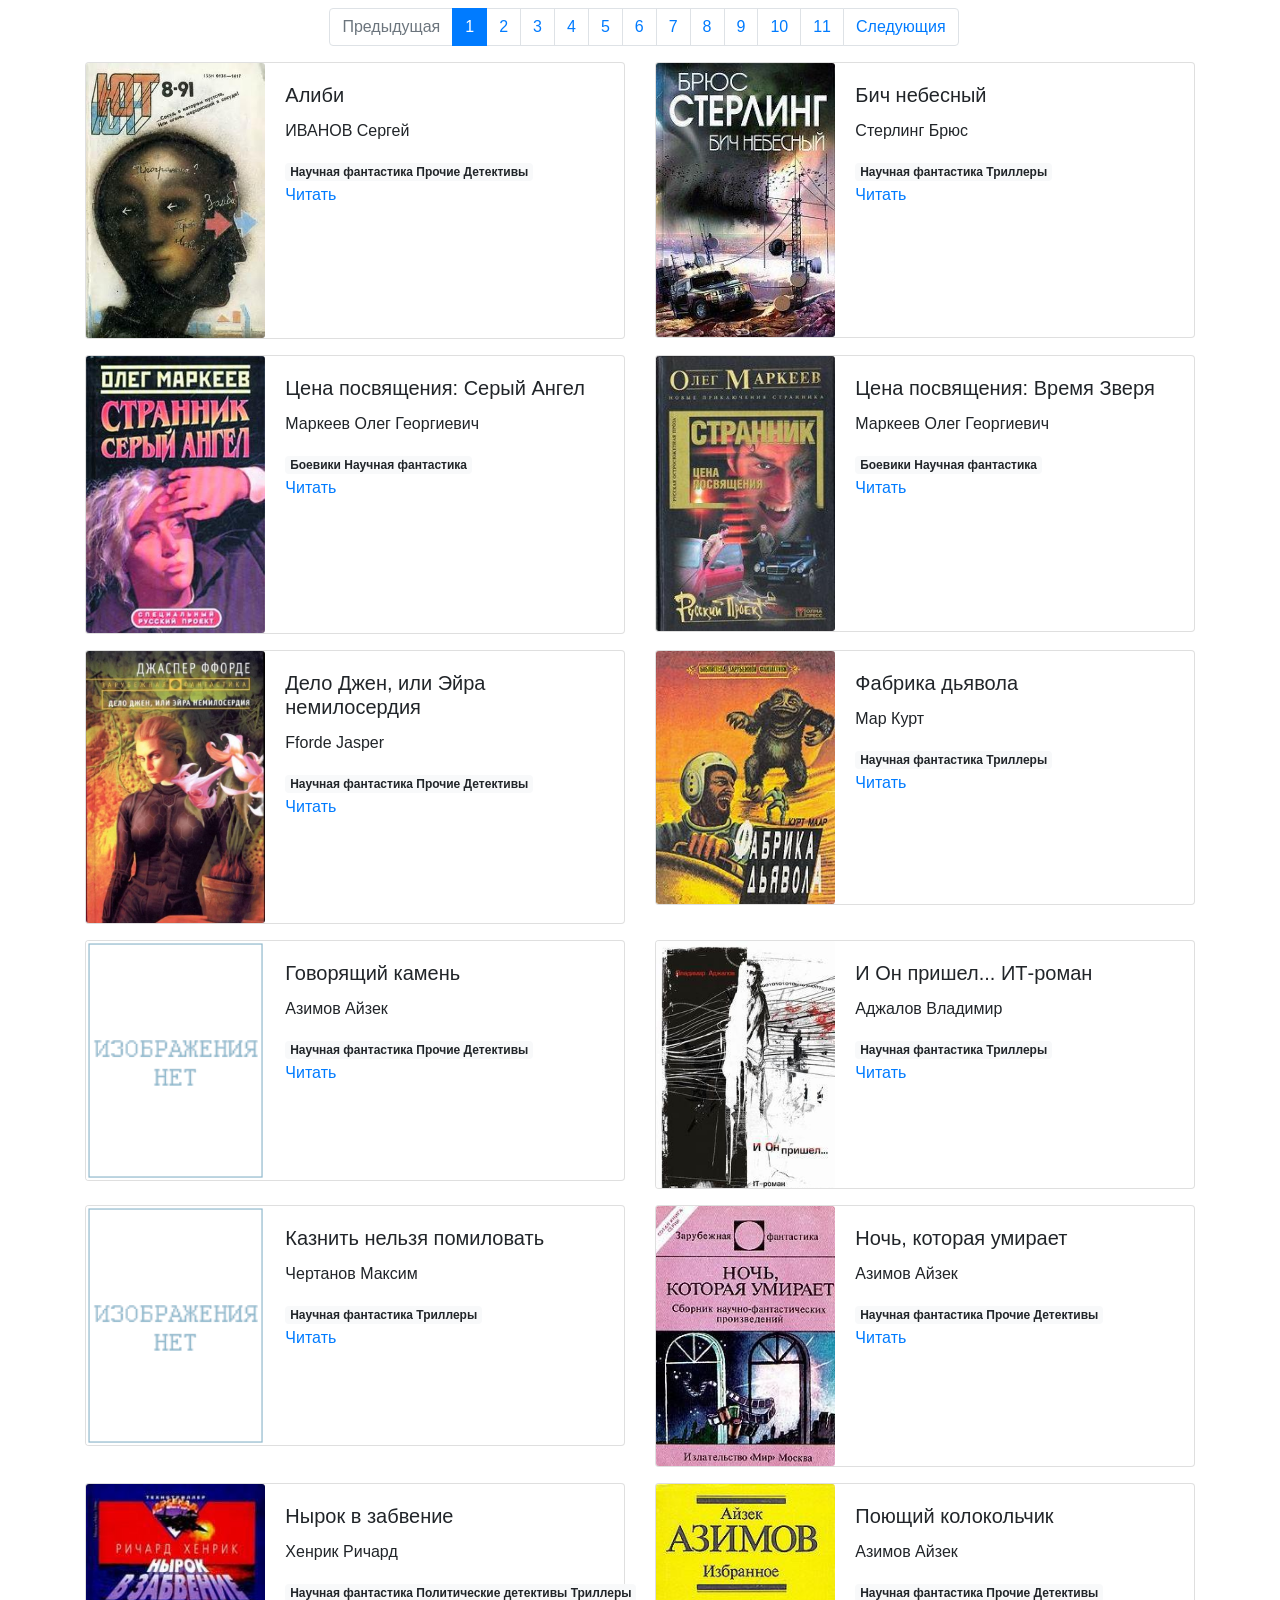
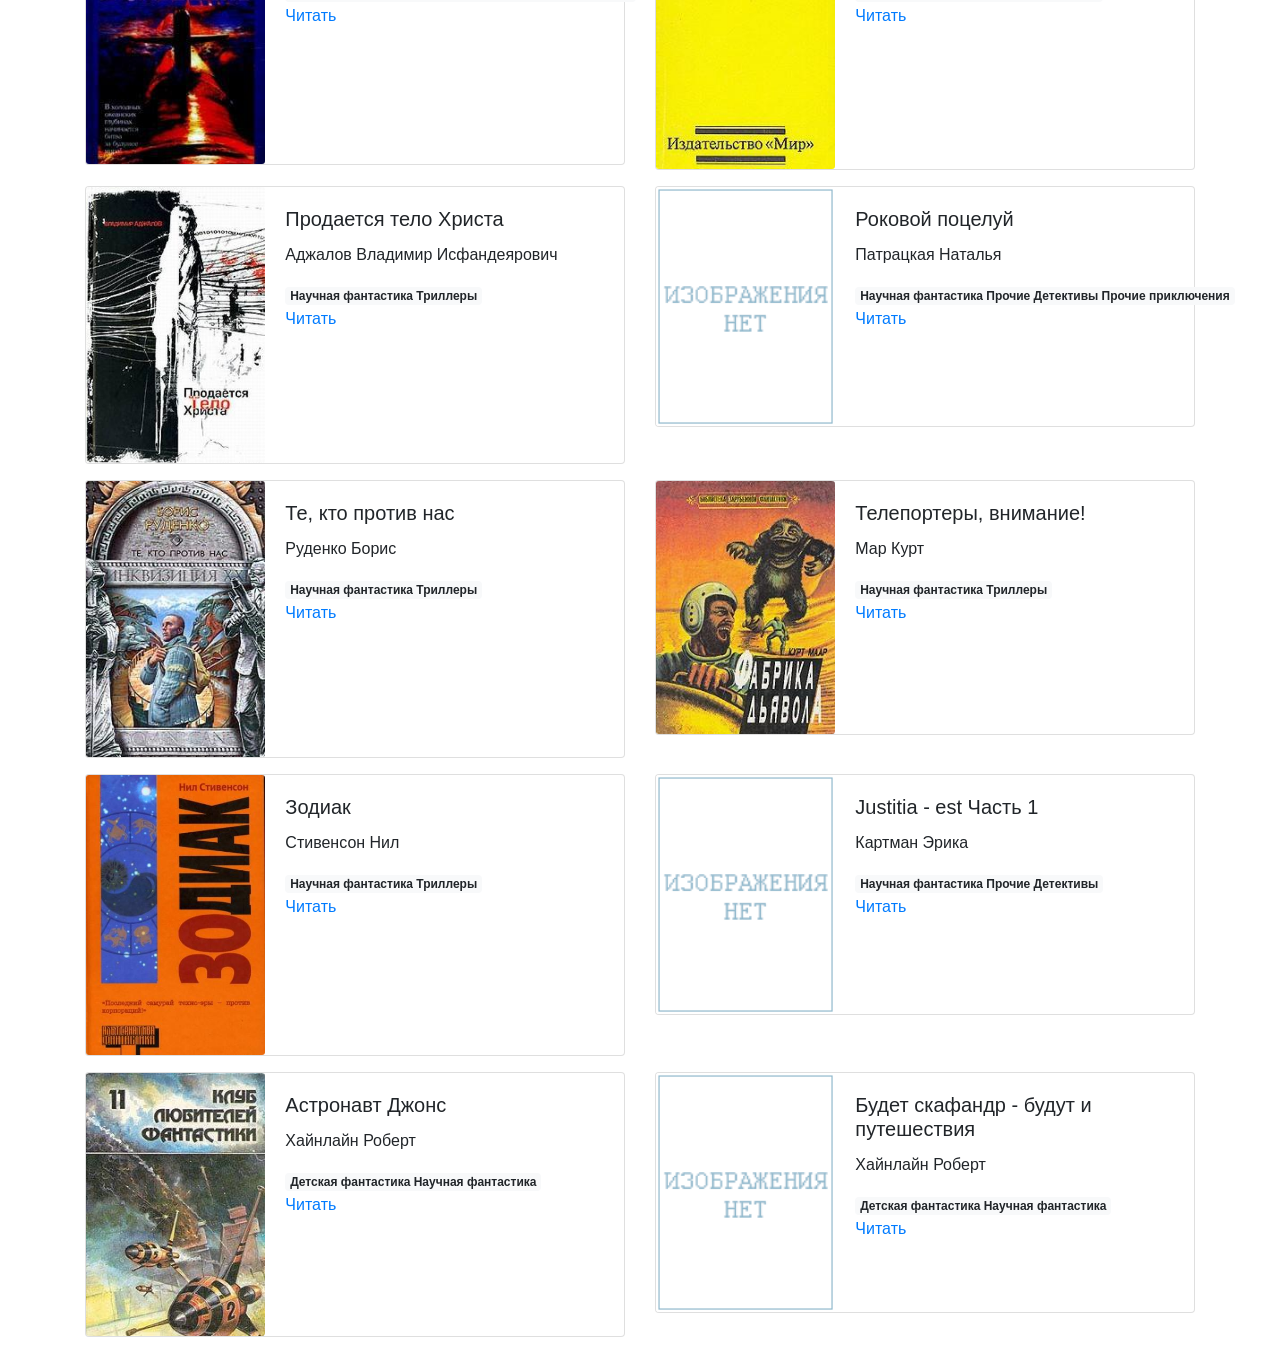
==== pages/index.html @ 47e1a36a "add site" ====
<!doctype html>
<html lang="en">
  <head>
    <!-- Required meta tags -->
    <meta charset="utf-8">
    <meta name="viewport" content="width=device-width, initial-scale=1, shrink-to-fit=no">

    <!-- Bootstrap CSS -->
    <link rel="stylesheet" href="../static/bootstrap.min.css">

    <title>books library</title>
  </head>
  <body>

    <nav aria-label="Page navigation">
      <ul class="pagination justify-content-center mt-2 ml-2">
        
          <li class="page-item disabled"><a class="page-link" href="../pages/index.html">Предыдущая</a></li>
        
        
            <li class="page-item active">
              <a class="page-link" href="../pages/index.html">1</a>
            </li>
        
            <li class="page-item ">
              <a class="page-link" href="../pages/index1.html">2</a>
            </li>
        
            <li class="page-item ">
              <a class="page-link" href="../pages/index2.html">3</a>
            </li>
        
            <li class="page-item ">
              <a class="page-link" href="../pages/index3.html">4</a>
            </li>
        
            <li class="page-item ">
              <a class="page-link" href="../pages/index4.html">5</a>
            </li>
        
            <li class="page-item ">
              <a class="page-link" href="../pages/index5.html">6</a>
            </li>
        
            <li class="page-item ">
              <a class="page-link" href="../pages/index6.html">7</a>
            </li>
        
            <li class="page-item ">
              <a class="page-link" href="../pages/index7.html">8</a>
            </li>
        
            <li class="page-item ">
              <a class="page-link" href="../pages/index8.html">9</a>
            </li>
        
            <li class="page-item ">
              <a class="page-link" href="../pages/index9.html">10</a>
            </li>
        
            <li class="page-item ">
              <a class="page-link" href="../pages/index10.html">11</a>
            </li>
        
        
          <li class="page-item"><a class="page-link" href="../pages/index1.html">Следующия</a></li>
        
      </ul>
    </nav>

    <div class="container">
      <div class="row align-items-start">
        
        <div class="col-6">
          <div class="card mb-3" style="max-width: 540px;">
            <div class="row no-gutters">
              <div class="col-md-4">
                <img src="../images/239.jpg" class="card-img" alt="Алиби">
              </div>
              <div class="col-md-8">
                <div class="card-body">
                  <h5 class="card-title">Алиби</h5>
                  <p class="card-text">ИВАНОВ Сергей</p>
                  <span class="badge badge-light">Научная фантастика Прочие Детективы</span>
                  <p class="card-text"><a href="../books/Алиби.txt" target="_blank">Читать</a></p>
                </div>
              </div>
            </div>
          </div>
        </div>
        
        <div class="col-6">
          <div class="card mb-3" style="max-width: 540px;">
            <div class="row no-gutters">
              <div class="col-md-4">
                <img src="../images/550.jpg" class="card-img" alt="Бич небесный">
              </div>
              <div class="col-md-8">
                <div class="card-body">
                  <h5 class="card-title">Бич небесный</h5>
                  <p class="card-text">Стерлинг Брюс</p>
                  <span class="badge badge-light">Научная фантастика Триллеры</span>
                  <p class="card-text"><a href="../books/Бич небесный.txt" target="_blank">Читать</a></p>
                </div>
              </div>
            </div>
          </div>
        </div>
        
        <div class="col-6">
          <div class="card mb-3" style="max-width: 540px;">
            <div class="row no-gutters">
              <div class="col-md-4">
                <img src="../images/768.jpg" class="card-img" alt="Цена посвящения: Серый Ангел">
              </div>
              <div class="col-md-8">
                <div class="card-body">
                  <h5 class="card-title">Цена посвящения: Серый Ангел</h5>
                  <p class="card-text">Маркеев Олег Георгиевич</p>
                  <span class="badge badge-light">Боевики Научная фантастика</span>
                  <p class="card-text"><a href="../books/Цена посвящения Серый Ангел.txt" target="_blank">Читать</a></p>
                </div>
              </div>
            </div>
          </div>
        </div>
        
        <div class="col-6">
          <div class="card mb-3" style="max-width: 540px;">
            <div class="row no-gutters">
              <div class="col-md-4">
                <img src="../images/769.jpg" class="card-img" alt="Цена посвящения: Время Зверя">
              </div>
              <div class="col-md-8">
                <div class="card-body">
                  <h5 class="card-title">Цена посвящения: Время Зверя</h5>
                  <p class="card-text">Маркеев Олег Георгиевич</p>
                  <span class="badge badge-light">Боевики Научная фантастика</span>
                  <p class="card-text"><a href="../books/Цена посвящения Время Зверя.txt" target="_blank">Читать</a></p>
                </div>
              </div>
            </div>
          </div>
        </div>
        
        <div class="col-6">
          <div class="card mb-3" style="max-width: 540px;">
            <div class="row no-gutters">
              <div class="col-md-4">
                <img src="../images/1131.jpg" class="card-img" alt="Дело Джен, или Эйра немилосердия">
              </div>
              <div class="col-md-8">
                <div class="card-body">
                  <h5 class="card-title">Дело Джен, или Эйра немилосердия</h5>
                  <p class="card-text">Fforde Jasper</p>
                  <span class="badge badge-light">Научная фантастика Прочие Детективы</span>
                  <p class="card-text"><a href="../books/Дело Джен, или Эйра немилосердия.txt" target="_blank">Читать</a></p>
                </div>
              </div>
            </div>
          </div>
        </div>
        
        <div class="col-6">
          <div class="card mb-3" style="max-width: 540px;">
            <div class="row no-gutters">
              <div class="col-md-4">
                <img src="../images/1715.jpg" class="card-img" alt="Фабрика дьявола">
              </div>
              <div class="col-md-8">
                <div class="card-body">
                  <h5 class="card-title">Фабрика дьявола</h5>
                  <p class="card-text">Мар Курт</p>
                  <span class="badge badge-light">Научная фантастика Триллеры</span>
                  <p class="card-text"><a href="../books/Фабрика дьявола.txt" target="_blank">Читать</a></p>
                </div>
              </div>
            </div>
          </div>
        </div>
        
        <div class="col-6">
          <div class="card mb-3" style="max-width: 540px;">
            <div class="row no-gutters">
              <div class="col-md-4">
                <img src="../images/nopic.gif" class="card-img" alt="Говорящий камень">
              </div>
              <div class="col-md-8">
                <div class="card-body">
                  <h5 class="card-title">Говорящий камень</h5>
                  <p class="card-text">Азимов Айзек</p>
                  <span class="badge badge-light">Научная фантастика Прочие Детективы</span>
                  <p class="card-text"><a href="../books/Говорящий камень.txt" target="_blank">Читать</a></p>
                </div>
              </div>
            </div>
          </div>
        </div>
        
        <div class="col-6">
          <div class="card mb-3" style="max-width: 540px;">
            <div class="row no-gutters">
              <div class="col-md-4">
                <img src="../images/2043.jpg" class="card-img" alt="И Он пришел... ИТ-роман">
              </div>
              <div class="col-md-8">
                <div class="card-body">
                  <h5 class="card-title">И Он пришел... ИТ-роман</h5>
                  <p class="card-text">Аджалов Владимир</p>
                  <span class="badge badge-light">Научная фантастика Триллеры</span>
                  <p class="card-text"><a href="../books/И Он пришел... ИТ-роман.txt" target="_blank">Читать</a></p>
                </div>
              </div>
            </div>
          </div>
        </div>
        
        <div class="col-6">
          <div class="card mb-3" style="max-width: 540px;">
            <div class="row no-gutters">
              <div class="col-md-4">
                <img src="../images/nopic.gif" class="card-img" alt="Казнить нельзя помиловать">
              </div>
              <div class="col-md-8">
                <div class="card-body">
                  <h5 class="card-title">Казнить нельзя помиловать</h5>
                  <p class="card-text">Чертанов Максим</p>
                  <span class="badge badge-light">Научная фантастика Триллеры</span>
                  <p class="card-text"><a href="../books/Казнить нельзя помиловать.txt" target="_blank">Читать</a></p>
                </div>
              </div>
            </div>
          </div>
        </div>
        
        <div class="col-6">
          <div class="card mb-3" style="max-width: 540px;">
            <div class="row no-gutters">
              <div class="col-md-4">
                <img src="../images/4024.jpg" class="card-img" alt="Ночь, которая умирает">
              </div>
              <div class="col-md-8">
                <div class="card-body">
                  <h5 class="card-title">Ночь, которая умирает</h5>
                  <p class="card-text">Азимов Айзек</p>
                  <span class="badge badge-light">Научная фантастика Прочие Детективы</span>
                  <p class="card-text"><a href="../books/Ночь, которая умирает.txt" target="_blank">Читать</a></p>
                </div>
              </div>
            </div>
          </div>
        </div>
        
        <div class="col-6">
          <div class="card mb-3" style="max-width: 540px;">
            <div class="row no-gutters">
              <div class="col-md-4">
                <img src="../images/4102.jpg" class="card-img" alt="Нырок в забвение">
              </div>
              <div class="col-md-8">
                <div class="card-body">
                  <h5 class="card-title">Нырок в забвение</h5>
                  <p class="card-text">Хенрик Ричард</p>
                  <span class="badge badge-light">Научная фантастика Политические детективы Триллеры</span>
                  <p class="card-text"><a href="../books/Нырок в забвение.txt" target="_blank">Читать</a></p>
                </div>
              </div>
            </div>
          </div>
        </div>
        
        <div class="col-6">
          <div class="card mb-3" style="max-width: 540px;">
            <div class="row no-gutters">
              <div class="col-md-4">
                <img src="../images/4876.jpg" class="card-img" alt="Поющий колокольчик">
              </div>
              <div class="col-md-8">
                <div class="card-body">
                  <h5 class="card-title">Поющий колокольчик</h5>
                  <p class="card-text">Азимов Айзек</p>
                  <span class="badge badge-light">Научная фантастика Прочие Детективы</span>
                  <p class="card-text"><a href="../books/Поющий колокольчик.txt" target="_blank">Читать</a></p>
                </div>
              </div>
            </div>
          </div>
        </div>
        
        <div class="col-6">
          <div class="card mb-3" style="max-width: 540px;">
            <div class="row no-gutters">
              <div class="col-md-4">
                <img src="../images/5299.jpg" class="card-img" alt="Продается тело Христа">
              </div>
              <div class="col-md-8">
                <div class="card-body">
                  <h5 class="card-title">Продается тело Христа</h5>
                  <p class="card-text">Аджалов Владимир Исфандеярович</p>
                  <span class="badge badge-light">Научная фантастика Триллеры</span>
                  <p class="card-text"><a href="../books/Продается тело Христа.txt" target="_blank">Читать</a></p>
                </div>
              </div>
            </div>
          </div>
        </div>
        
        <div class="col-6">
          <div class="card mb-3" style="max-width: 540px;">
            <div class="row no-gutters">
              <div class="col-md-4">
                <img src="../images/nopic.gif" class="card-img" alt="Роковой поцелуй">
              </div>
              <div class="col-md-8">
                <div class="card-body">
                  <h5 class="card-title">Роковой поцелуй</h5>
                  <p class="card-text">Патрацкая Наталья</p>
                  <span class="badge badge-light">Научная фантастика Прочие Детективы Прочие приключения</span>
                  <p class="card-text"><a href="../books/Роковой поцелуй.txt" target="_blank">Читать</a></p>
                </div>
              </div>
            </div>
          </div>
        </div>
        
        <div class="col-6">
          <div class="card mb-3" style="max-width: 540px;">
            <div class="row no-gutters">
              <div class="col-md-4">
                <img src="../images/6758.jpg" class="card-img" alt="Те, кто против нас">
              </div>
              <div class="col-md-8">
                <div class="card-body">
                  <h5 class="card-title">Те, кто против нас</h5>
                  <p class="card-text">Руденко Борис</p>
                  <span class="badge badge-light">Научная фантастика Триллеры</span>
                  <p class="card-text"><a href="../books/Те, кто против нас.txt" target="_blank">Читать</a></p>
                </div>
              </div>
            </div>
          </div>
        </div>
        
        <div class="col-6">
          <div class="card mb-3" style="max-width: 540px;">
            <div class="row no-gutters">
              <div class="col-md-4">
                <img src="../images/6766.jpg" class="card-img" alt="Телепортеры, внимание!">
              </div>
              <div class="col-md-8">
                <div class="card-body">
                  <h5 class="card-title">Телепортеры, внимание!</h5>
                  <p class="card-text">Мар Курт</p>
                  <span class="badge badge-light">Научная фантастика Триллеры</span>
                  <p class="card-text"><a href="../books/Телепортеры, внимание!.txt" target="_blank">Читать</a></p>
                </div>
              </div>
            </div>
          </div>
        </div>
        
        <div class="col-6">
          <div class="card mb-3" style="max-width: 540px;">
            <div class="row no-gutters">
              <div class="col-md-4">
                <img src="../images/8283.jpg" class="card-img" alt="Зодиак">
              </div>
              <div class="col-md-8">
                <div class="card-body">
                  <h5 class="card-title">Зодиак</h5>
                  <p class="card-text">Стивенсон Нил</p>
                  <span class="badge badge-light">Научная фантастика Триллеры</span>
                  <p class="card-text"><a href="../books/Зодиак.txt" target="_blank">Читать</a></p>
                </div>
              </div>
            </div>
          </div>
        </div>
        
        <div class="col-6">
          <div class="card mb-3" style="max-width: 540px;">
            <div class="row no-gutters">
              <div class="col-md-4">
                <img src="../images/nopic.gif" class="card-img" alt="Justitia - est Часть 1">
              </div>
              <div class="col-md-8">
                <div class="card-body">
                  <h5 class="card-title">Justitia - est Часть 1</h5>
                  <p class="card-text">Картман Эрика</p>
                  <span class="badge badge-light">Научная фантастика Прочие Детективы</span>
                  <p class="card-text"><a href="../books/Justitia - est Часть 1.txt" target="_blank">Читать</a></p>
                </div>
              </div>
            </div>
          </div>
        </div>
        
        <div class="col-6">
          <div class="card mb-3" style="max-width: 540px;">
            <div class="row no-gutters">
              <div class="col-md-4">
                <img src="../images/8902.jpg" class="card-img" alt="Астронавт Джонс">
              </div>
              <div class="col-md-8">
                <div class="card-body">
                  <h5 class="card-title">Астронавт Джонс</h5>
                  <p class="card-text">Хайнлайн Роберт</p>
                  <span class="badge badge-light">Детская фантастика Научная фантастика</span>
                  <p class="card-text"><a href="../books/Астронавт Джонс.txt" target="_blank">Читать</a></p>
                </div>
              </div>
            </div>
          </div>
        </div>
        
        <div class="col-6">
          <div class="card mb-3" style="max-width: 540px;">
            <div class="row no-gutters">
              <div class="col-md-4">
                <img src="../images/nopic.gif" class="card-img" alt="Будет скафандр - будут и путешествия">
              </div>
              <div class="col-md-8">
                <div class="card-body">
                  <h5 class="card-title">Будет скафандр - будут и путешествия</h5>
                  <p class="card-text">Хайнлайн Роберт</p>
                  <span class="badge badge-light">Детская фантастика Научная фантастика</span>
                  <p class="card-text"><a href="../books/Будет скафандр - будут и путешествия.txt" target="_blank">Читать</a></p>
                </div>
              </div>
            </div>
          </div>
        </div>
        
      </div>
    </div>
    <!-- Optional JavaScript -->
    <!-- jQuery first, then Popper.js, then Bootstrap JS -->
    <script src="../static/jquery-3.3.1.slim.min.js"</script>
    <script src="../static/popper.min.js"</script>
    <script src="../static/bootstrap.min.js"</script>
  </body>
</html>
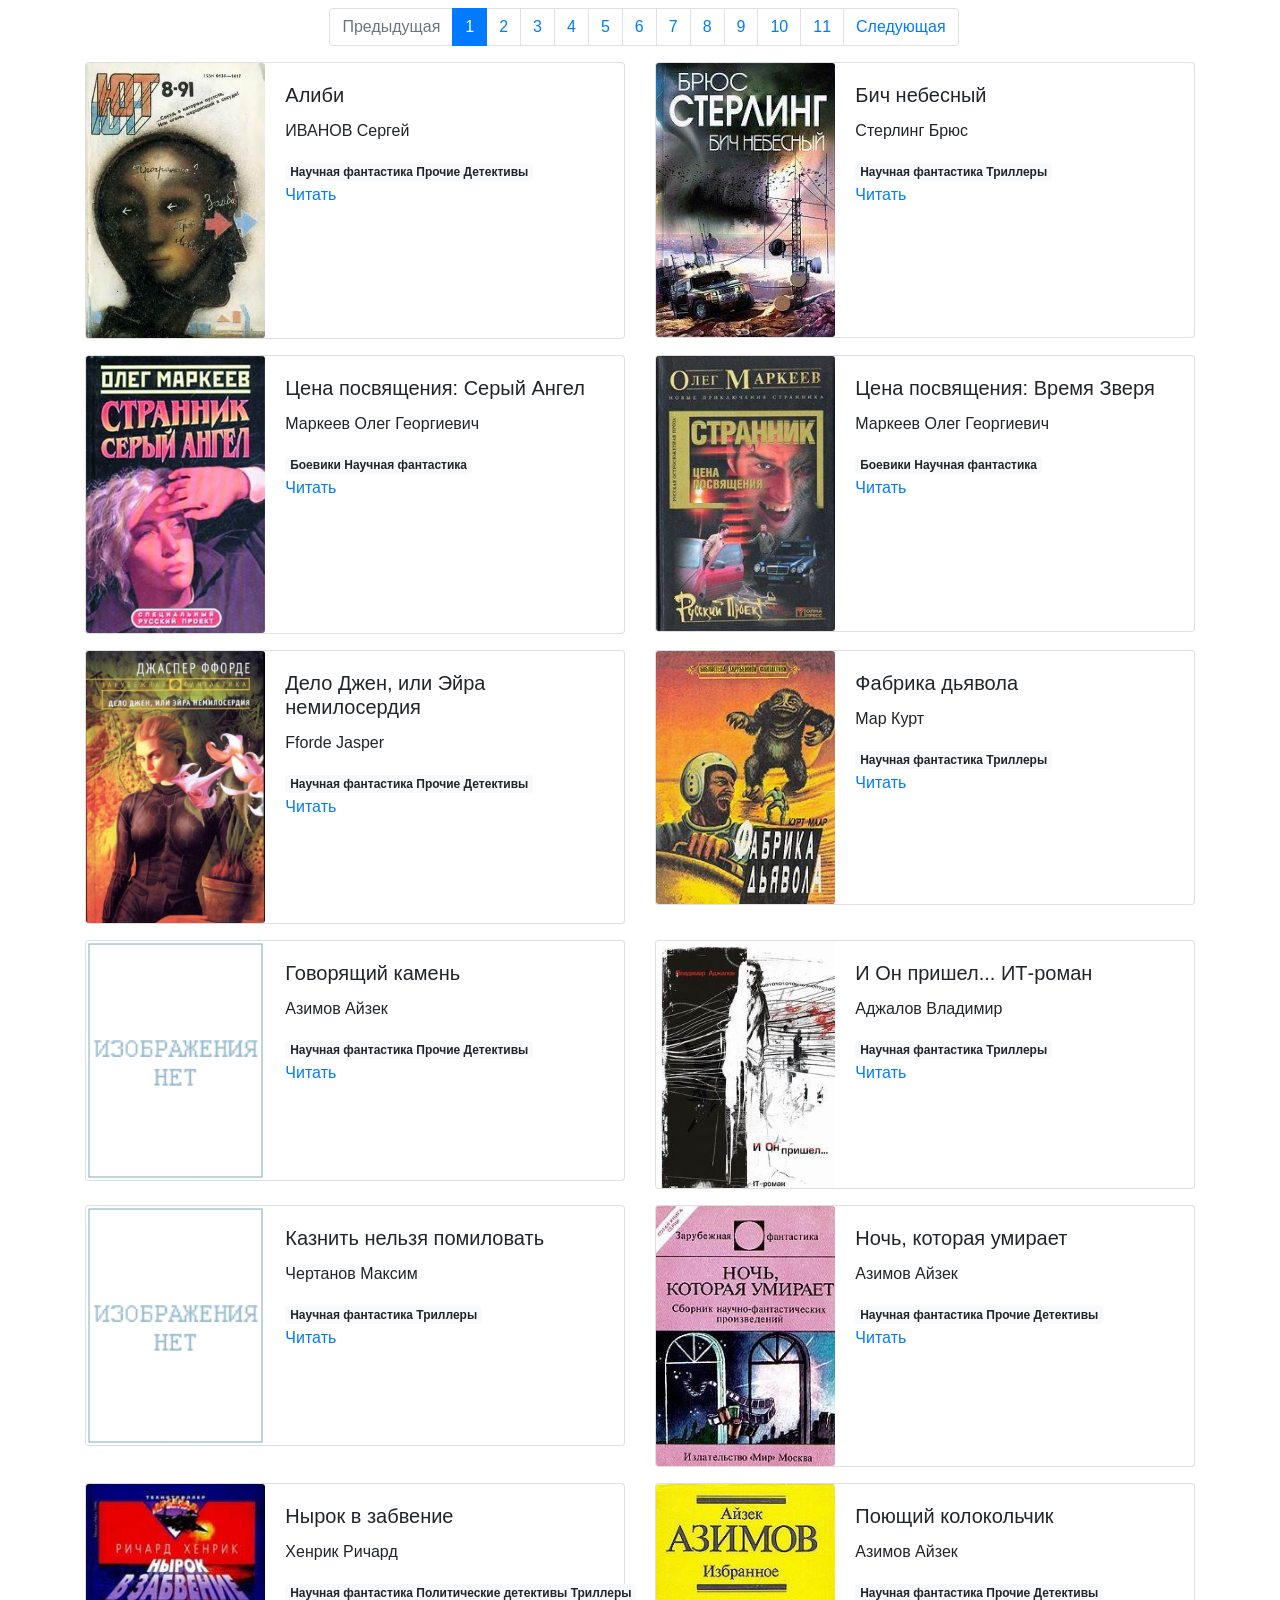
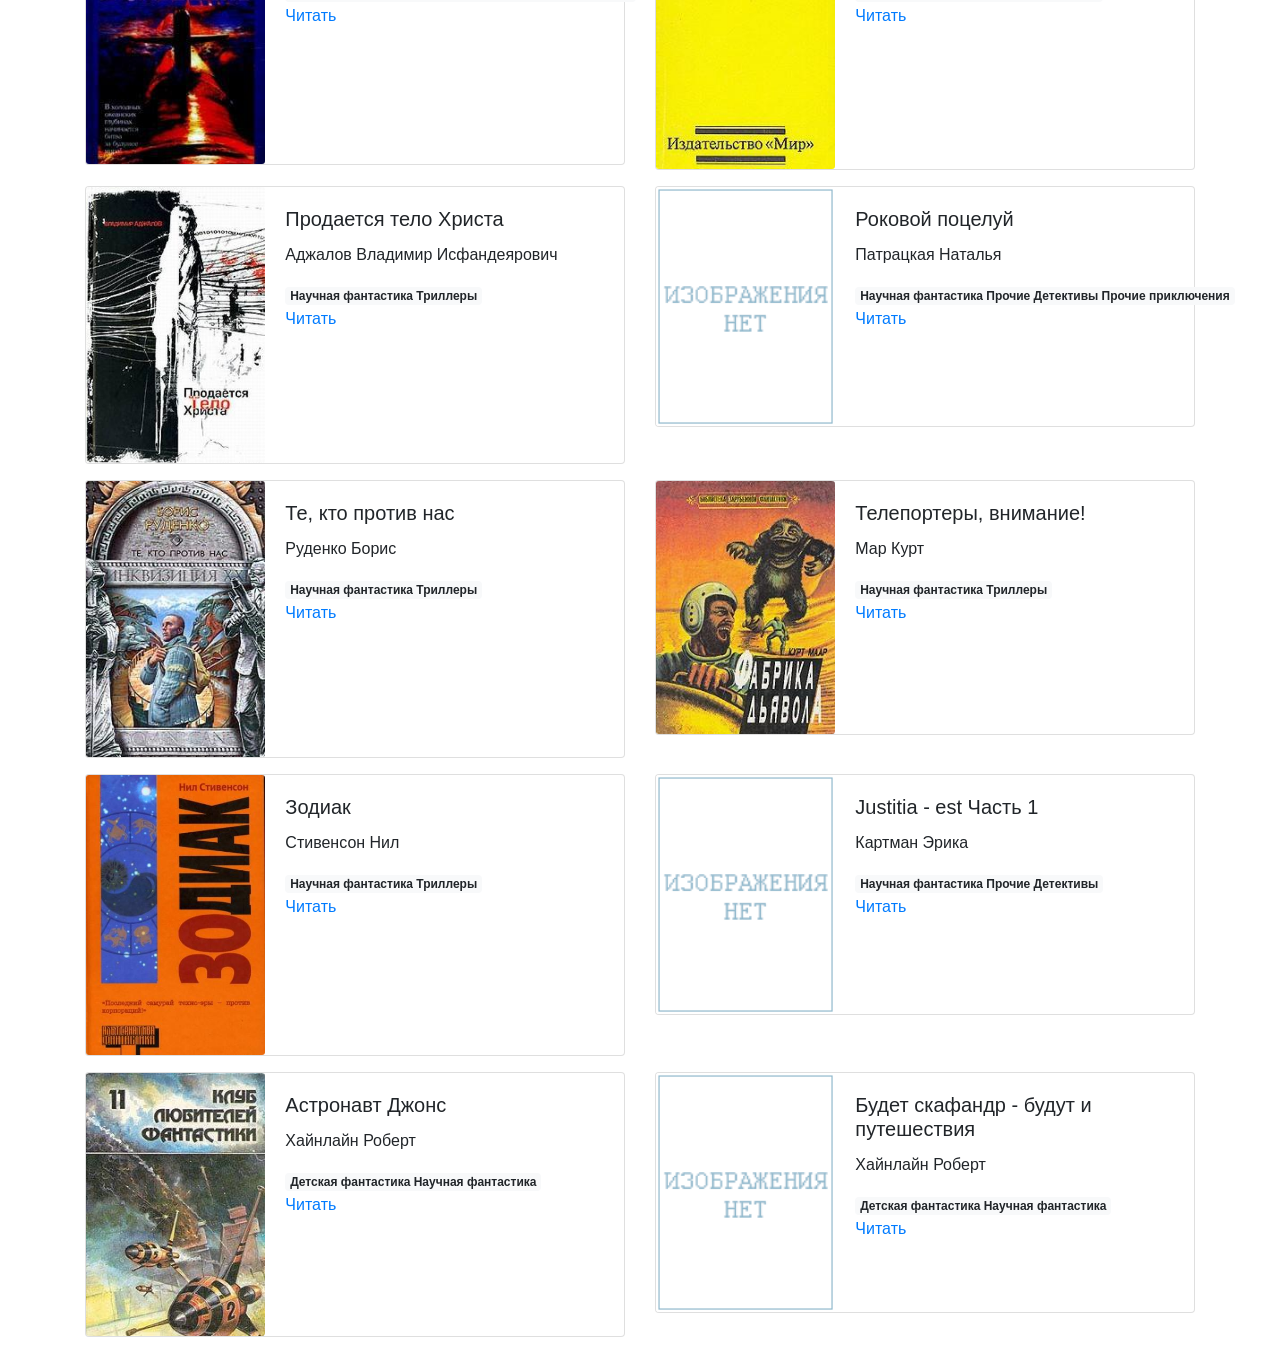
==== commit 43d76ad3: "update readme" ====
--- a/pages/index.html
+++ b/pages/index.html
@@ -7,6 +7,7 @@
 
     <!-- Bootstrap CSS -->
     <link rel="stylesheet" href="../static/bootstrap.min.css">
+    <link rel="icon" href="../static/favicon.ico">
 
     <title>books library</title>
   </head>
@@ -63,7 +64,7 @@
             </li>
         
         
-          <li class="page-item"><a class="page-link" href="../pages/index1.html">Следующия</a></li>
+          <li class="page-item"><a class="page-link" href="../pages/index1.html">Следующая</a></li>
         
       </ul>
     </nav>
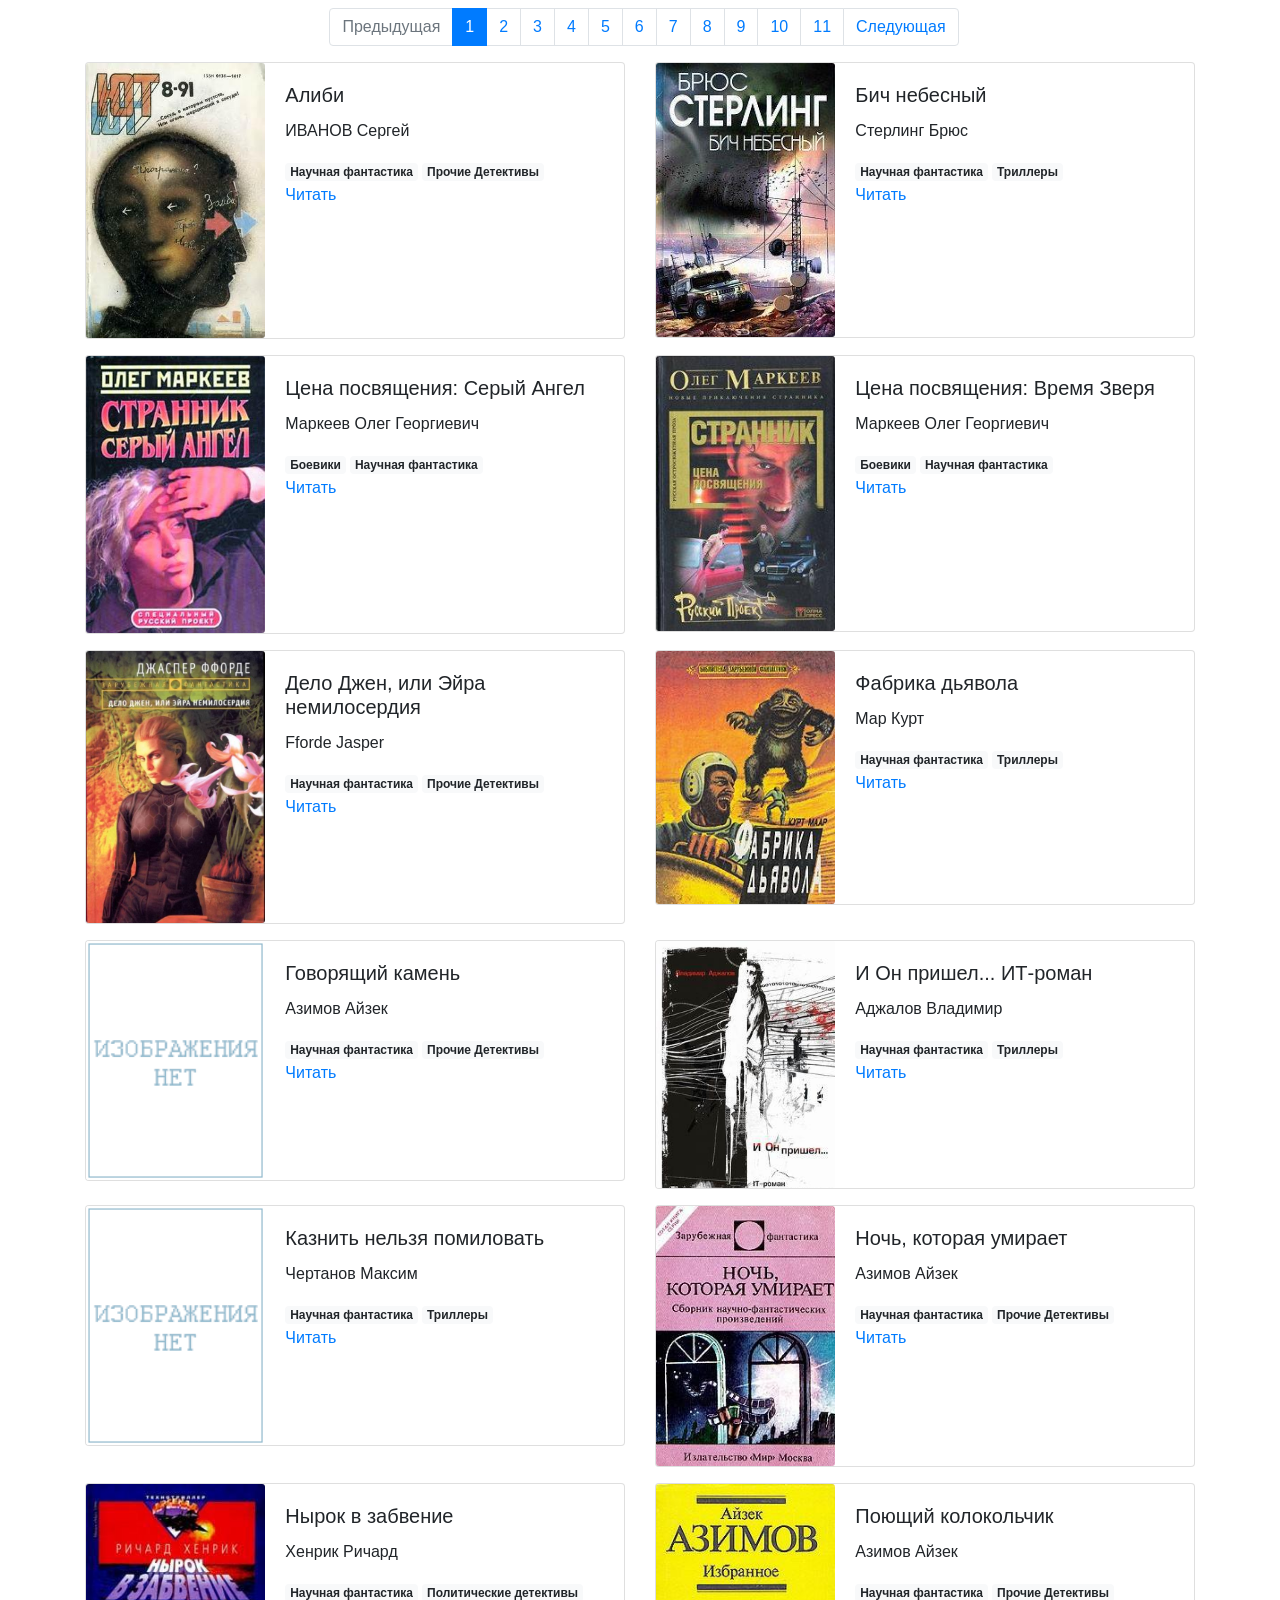
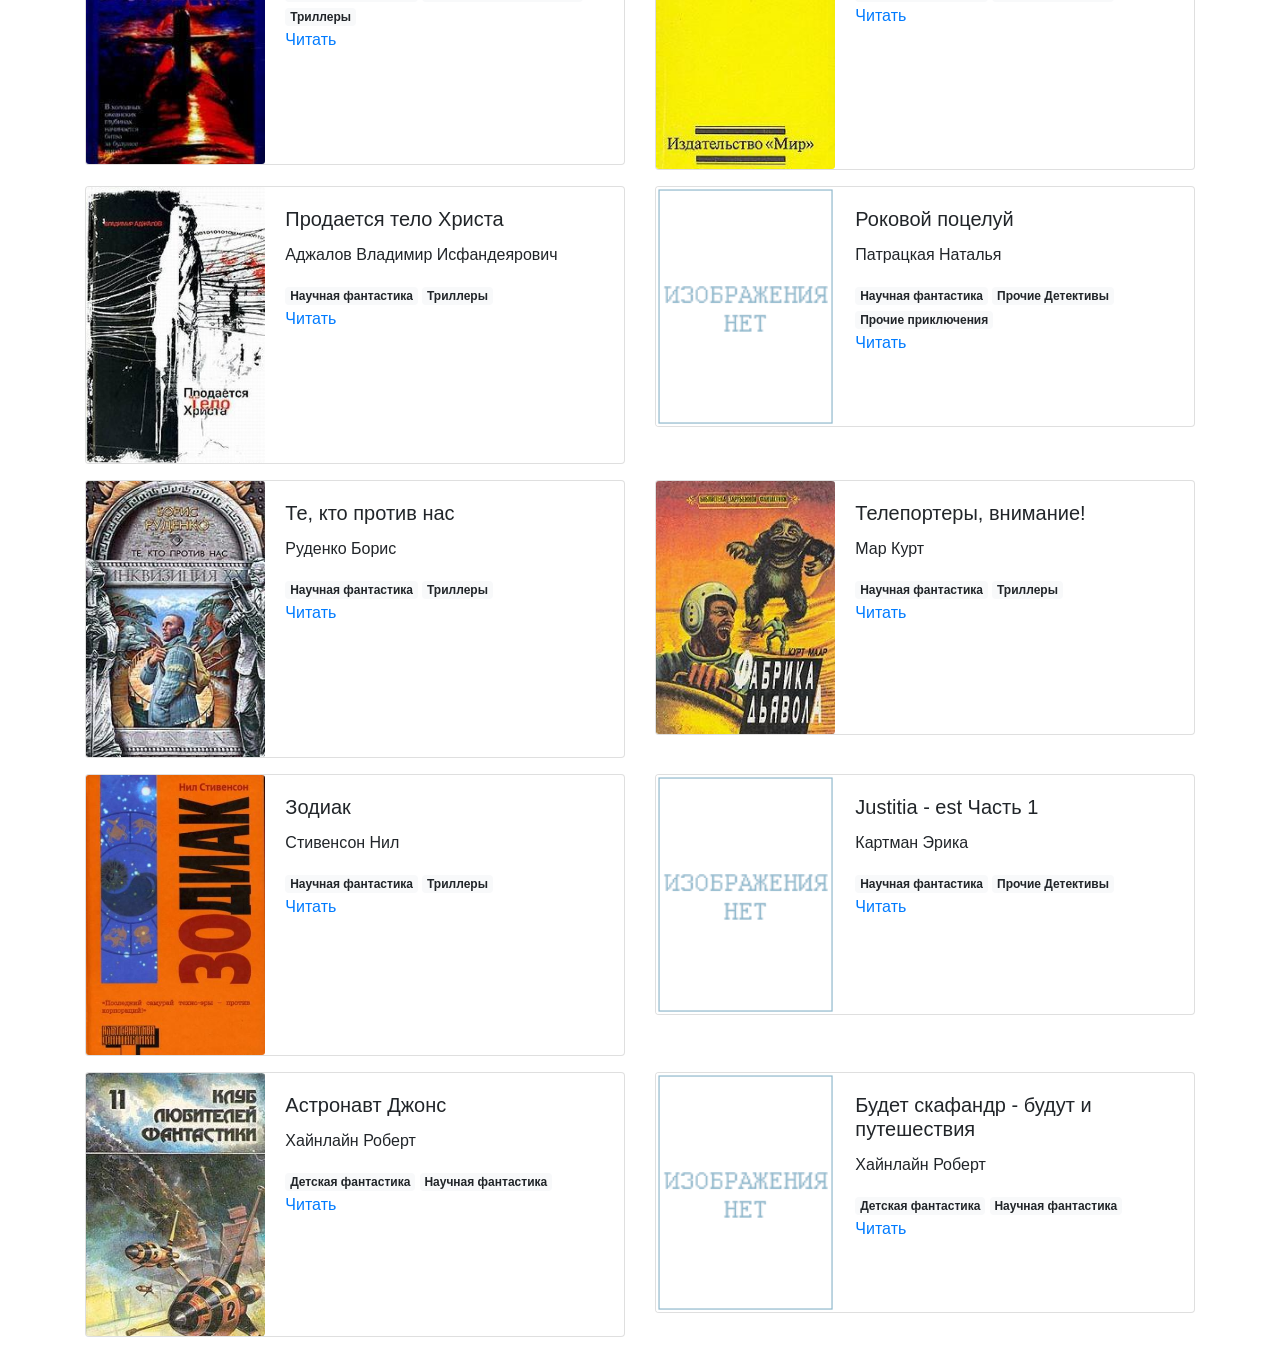
==== commit 1c88b4ba: "improve code 19092020" ====
--- a/pages/index.html
+++ b/pages/index.html
@@ -82,8 +82,12 @@
                 <div class="card-body">
                   <h5 class="card-title">Алиби</h5>
                   <p class="card-text">ИВАНОВ Сергей</p>
-                  <span class="badge badge-light">Научная фантастика Прочие Детективы</span>
-                  <p class="card-text"><a href="../books/Алиби.txt" target="_blank">Читать</a></p>
+                    
+                      <span class="badge badge-light">Научная фантастика</span>
+                    
+                      <span class="badge badge-light">Прочие Детективы</span>
+                    
+                  <p class="card-text"><a href="../books/%D0%90%D0%BB%D0%B8%D0%B1%D0%B8.txt" target="_blank">Читать</a></p>
                 </div>
               </div>
             </div>
@@ -100,8 +104,12 @@
                 <div class="card-body">
                   <h5 class="card-title">Бич небесный</h5>
                   <p class="card-text">Стерлинг Брюс</p>
-                  <span class="badge badge-light">Научная фантастика Триллеры</span>
-                  <p class="card-text"><a href="../books/Бич небесный.txt" target="_blank">Читать</a></p>
+                    
+                      <span class="badge badge-light">Научная фантастика</span>
+                    
+                      <span class="badge badge-light">Триллеры</span>
+                    
+                  <p class="card-text"><a href="../books/%D0%91%D0%B8%D1%87%20%D0%BD%D0%B5%D0%B1%D0%B5%D1%81%D0%BD%D1%8B%D0%B9.txt" target="_blank">Читать</a></p>
                 </div>
               </div>
             </div>
@@ -118,8 +126,12 @@
                 <div class="card-body">
                   <h5 class="card-title">Цена посвящения: Серый Ангел</h5>
                   <p class="card-text">Маркеев Олег Георгиевич</p>
-                  <span class="badge badge-light">Боевики Научная фантастика</span>
-                  <p class="card-text"><a href="../books/Цена посвящения Серый Ангел.txt" target="_blank">Читать</a></p>
+                    
+                      <span class="badge badge-light">Боевики</span>
+                    
+                      <span class="badge badge-light">Научная фантастика</span>
+                    
+                  <p class="card-text"><a href="../books/%D0%A6%D0%B5%D0%BD%D0%B0%20%D0%BF%D0%BE%D1%81%D0%B2%D1%8F%D1%89%D0%B5%D0%BD%D0%B8%D1%8F%20%D0%A1%D0%B5%D1%80%D1%8B%D0%B9%20%D0%90%D0%BD%D0%B3%D0%B5%D0%BB.txt" target="_blank">Читать</a></p>
                 </div>
               </div>
             </div>
@@ -136,8 +148,12 @@
                 <div class="card-body">
                   <h5 class="card-title">Цена посвящения: Время Зверя</h5>
                   <p class="card-text">Маркеев Олег Георгиевич</p>
-                  <span class="badge badge-light">Боевики Научная фантастика</span>
-                  <p class="card-text"><a href="../books/Цена посвящения Время Зверя.txt" target="_blank">Читать</a></p>
+                    
+                      <span class="badge badge-light">Боевики</span>
+                    
+                      <span class="badge badge-light">Научная фантастика</span>
+                    
+                  <p class="card-text"><a href="../books/%D0%A6%D0%B5%D0%BD%D0%B0%20%D0%BF%D0%BE%D1%81%D0%B2%D1%8F%D1%89%D0%B5%D0%BD%D0%B8%D1%8F%20%D0%92%D1%80%D0%B5%D0%BC%D1%8F%20%D0%97%D0%B2%D0%B5%D1%80%D1%8F.txt" target="_blank">Читать</a></p>
                 </div>
               </div>
             </div>
@@ -154,8 +170,12 @@
                 <div class="card-body">
                   <h5 class="card-title">Дело Джен, или Эйра немилосердия</h5>
                   <p class="card-text">Fforde Jasper</p>
-                  <span class="badge badge-light">Научная фантастика Прочие Детективы</span>
-                  <p class="card-text"><a href="../books/Дело Джен, или Эйра немилосердия.txt" target="_blank">Читать</a></p>
+                    
+                      <span class="badge badge-light">Научная фантастика</span>
+                    
+                      <span class="badge badge-light">Прочие Детективы</span>
+                    
+                  <p class="card-text"><a href="../books/%D0%94%D0%B5%D0%BB%D0%BE%20%D0%94%D0%B6%D0%B5%D0%BD%2C%20%D0%B8%D0%BB%D0%B8%20%D0%AD%D0%B9%D1%80%D0%B0%20%D0%BD%D0%B5%D0%BC%D0%B8%D0%BB%D0%BE%D1%81%D0%B5%D1%80%D0%B4%D0%B8%D1%8F.txt" target="_blank">Читать</a></p>
                 </div>
               </div>
             </div>
@@ -172,8 +192,12 @@
                 <div class="card-body">
                   <h5 class="card-title">Фабрика дьявола</h5>
                   <p class="card-text">Мар Курт</p>
-                  <span class="badge badge-light">Научная фантастика Триллеры</span>
-                  <p class="card-text"><a href="../books/Фабрика дьявола.txt" target="_blank">Читать</a></p>
+                    
+                      <span class="badge badge-light">Научная фантастика</span>
+                    
+                      <span class="badge badge-light">Триллеры</span>
+                    
+                  <p class="card-text"><a href="../books/%D0%A4%D0%B0%D0%B1%D1%80%D0%B8%D0%BA%D0%B0%20%D0%B4%D1%8C%D1%8F%D0%B2%D0%BE%D0%BB%D0%B0.txt" target="_blank">Читать</a></p>
                 </div>
               </div>
             </div>
@@ -190,8 +214,12 @@
                 <div class="card-body">
                   <h5 class="card-title">Говорящий камень</h5>
                   <p class="card-text">Азимов Айзек</p>
-                  <span class="badge badge-light">Научная фантастика Прочие Детективы</span>
-                  <p class="card-text"><a href="../books/Говорящий камень.txt" target="_blank">Читать</a></p>
+                    
+                      <span class="badge badge-light">Научная фантастика</span>
+                    
+                      <span class="badge badge-light">Прочие Детективы</span>
+                    
+                  <p class="card-text"><a href="../books/%D0%93%D0%BE%D0%B2%D0%BE%D1%80%D1%8F%D1%89%D0%B8%D0%B9%20%D0%BA%D0%B0%D0%BC%D0%B5%D0%BD%D1%8C.txt" target="_blank">Читать</a></p>
                 </div>
               </div>
             </div>
@@ -208,8 +236,12 @@
                 <div class="card-body">
                   <h5 class="card-title">И Он пришел... ИТ-роман</h5>
                   <p class="card-text">Аджалов Владимир</p>
-                  <span class="badge badge-light">Научная фантастика Триллеры</span>
-                  <p class="card-text"><a href="../books/И Он пришел... ИТ-роман.txt" target="_blank">Читать</a></p>
+                    
+                      <span class="badge badge-light">Научная фантастика</span>
+                    
+                      <span class="badge badge-light">Триллеры</span>
+                    
+                  <p class="card-text"><a href="../books/%D0%98%20%D0%9E%D0%BD%20%D0%BF%D1%80%D0%B8%D1%88%D0%B5%D0%BB...%20%D0%98%D0%A2-%D1%80%D0%BE%D0%BC%D0%B0%D0%BD.txt" target="_blank">Читать</a></p>
                 </div>
               </div>
             </div>
@@ -226,8 +258,12 @@
                 <div class="card-body">
                   <h5 class="card-title">Казнить нельзя помиловать</h5>
                   <p class="card-text">Чертанов Максим</p>
-                  <span class="badge badge-light">Научная фантастика Триллеры</span>
-                  <p class="card-text"><a href="../books/Казнить нельзя помиловать.txt" target="_blank">Читать</a></p>
+                    
+                      <span class="badge badge-light">Научная фантастика</span>
+                    
+                      <span class="badge badge-light">Триллеры</span>
+                    
+                  <p class="card-text"><a href="../books/%D0%9A%D0%B0%D0%B7%D0%BD%D0%B8%D1%82%D1%8C%20%D0%BD%D0%B5%D0%BB%D1%8C%D0%B7%D1%8F%20%D0%BF%D0%BE%D0%BC%D0%B8%D0%BB%D0%BE%D0%B2%D0%B0%D1%82%D1%8C.txt" target="_blank">Читать</a></p>
                 </div>
               </div>
             </div>
@@ -244,8 +280,12 @@
                 <div class="card-body">
                   <h5 class="card-title">Ночь, которая умирает</h5>
                   <p class="card-text">Азимов Айзек</p>
-                  <span class="badge badge-light">Научная фантастика Прочие Детективы</span>
-                  <p class="card-text"><a href="../books/Ночь, которая умирает.txt" target="_blank">Читать</a></p>
+                    
+                      <span class="badge badge-light">Научная фантастика</span>
+                    
+                      <span class="badge badge-light">Прочие Детективы</span>
+                    
+                  <p class="card-text"><a href="../books/%D0%9D%D0%BE%D1%87%D1%8C%2C%20%D0%BA%D0%BE%D1%82%D0%BE%D1%80%D0%B0%D1%8F%20%D1%83%D0%BC%D0%B8%D1%80%D0%B0%D0%B5%D1%82.txt" target="_blank">Читать</a></p>
                 </div>
               </div>
             </div>
@@ -262,8 +302,14 @@
                 <div class="card-body">
                   <h5 class="card-title">Нырок в забвение</h5>
                   <p class="card-text">Хенрик Ричард</p>
-                  <span class="badge badge-light">Научная фантастика Политические детективы Триллеры</span>
-                  <p class="card-text"><a href="../books/Нырок в забвение.txt" target="_blank">Читать</a></p>
+                    
+                      <span class="badge badge-light">Научная фантастика</span>
+                    
+                      <span class="badge badge-light">Политические детективы</span>
+                    
+                      <span class="badge badge-light">Триллеры</span>
+                    
+                  <p class="card-text"><a href="../books/%D0%9D%D1%8B%D1%80%D0%BE%D0%BA%20%D0%B2%20%D0%B7%D0%B0%D0%B1%D0%B2%D0%B5%D0%BD%D0%B8%D0%B5.txt" target="_blank">Читать</a></p>
                 </div>
               </div>
             </div>
@@ -280,8 +326,12 @@
                 <div class="card-body">
                   <h5 class="card-title">Поющий колокольчик</h5>
                   <p class="card-text">Азимов Айзек</p>
-                  <span class="badge badge-light">Научная фантастика Прочие Детективы</span>
-                  <p class="card-text"><a href="../books/Поющий колокольчик.txt" target="_blank">Читать</a></p>
+                    
+                      <span class="badge badge-light">Научная фантастика</span>
+                    
+                      <span class="badge badge-light">Прочие Детективы</span>
+                    
+                  <p class="card-text"><a href="../books/%D0%9F%D0%BE%D1%8E%D1%89%D0%B8%D0%B9%20%D0%BA%D0%BE%D0%BB%D0%BE%D0%BA%D0%BE%D0%BB%D1%8C%D1%87%D0%B8%D0%BA.txt" target="_blank">Читать</a></p>
                 </div>
               </div>
             </div>
@@ -298,8 +348,12 @@
                 <div class="card-body">
                   <h5 class="card-title">Продается тело Христа</h5>
                   <p class="card-text">Аджалов Владимир Исфандеярович</p>
-                  <span class="badge badge-light">Научная фантастика Триллеры</span>
-                  <p class="card-text"><a href="../books/Продается тело Христа.txt" target="_blank">Читать</a></p>
+                    
+                      <span class="badge badge-light">Научная фантастика</span>
+                    
+                      <span class="badge badge-light">Триллеры</span>
+                    
+                  <p class="card-text"><a href="../books/%D0%9F%D1%80%D0%BE%D0%B4%D0%B0%D0%B5%D1%82%D1%81%D1%8F%20%D1%82%D0%B5%D0%BB%D0%BE%20%D0%A5%D1%80%D0%B8%D1%81%D1%82%D0%B0.txt" target="_blank">Читать</a></p>
                 </div>
               </div>
             </div>
@@ -316,8 +370,14 @@
                 <div class="card-body">
                   <h5 class="card-title">Роковой поцелуй</h5>
                   <p class="card-text">Патрацкая Наталья</p>
-                  <span class="badge badge-light">Научная фантастика Прочие Детективы Прочие приключения</span>
-                  <p class="card-text"><a href="../books/Роковой поцелуй.txt" target="_blank">Читать</a></p>
+                    
+                      <span class="badge badge-light">Научная фантастика</span>
+                    
+                      <span class="badge badge-light">Прочие Детективы</span>
+                    
+                      <span class="badge badge-light">Прочие приключения</span>
+                    
+                  <p class="card-text"><a href="../books/%D0%A0%D0%BE%D0%BA%D0%BE%D0%B2%D0%BE%D0%B9%20%D0%BF%D0%BE%D1%86%D0%B5%D0%BB%D1%83%D0%B9.txt" target="_blank">Читать</a></p>
                 </div>
               </div>
             </div>
@@ -334,8 +394,12 @@
                 <div class="card-body">
                   <h5 class="card-title">Те, кто против нас</h5>
                   <p class="card-text">Руденко Борис</p>
-                  <span class="badge badge-light">Научная фантастика Триллеры</span>
-                  <p class="card-text"><a href="../books/Те, кто против нас.txt" target="_blank">Читать</a></p>
+                    
+                      <span class="badge badge-light">Научная фантастика</span>
+                    
+                      <span class="badge badge-light">Триллеры</span>
+                    
+                  <p class="card-text"><a href="../books/%D0%A2%D0%B5%2C%20%D0%BA%D1%82%D0%BE%20%D0%BF%D1%80%D0%BE%D1%82%D0%B8%D0%B2%20%D0%BD%D0%B0%D1%81.txt" target="_blank">Читать</a></p>
                 </div>
               </div>
             </div>
@@ -352,8 +416,12 @@
                 <div class="card-body">
                   <h5 class="card-title">Телепортеры, внимание!</h5>
                   <p class="card-text">Мар Курт</p>
-                  <span class="badge badge-light">Научная фантастика Триллеры</span>
-                  <p class="card-text"><a href="../books/Телепортеры, внимание!.txt" target="_blank">Читать</a></p>
+                    
+                      <span class="badge badge-light">Научная фантастика</span>
+                    
+                      <span class="badge badge-light">Триллеры</span>
+                    
+                  <p class="card-text"><a href="../books/%D0%A2%D0%B5%D0%BB%D0%B5%D0%BF%D0%BE%D1%80%D1%82%D0%B5%D1%80%D1%8B%2C%20%D0%B2%D0%BD%D0%B8%D0%BC%D0%B0%D0%BD%D0%B8%D0%B5%21.txt" target="_blank">Читать</a></p>
                 </div>
               </div>
             </div>
@@ -370,8 +438,12 @@
                 <div class="card-body">
                   <h5 class="card-title">Зодиак</h5>
                   <p class="card-text">Стивенсон Нил</p>
-                  <span class="badge badge-light">Научная фантастика Триллеры</span>
-                  <p class="card-text"><a href="../books/Зодиак.txt" target="_blank">Читать</a></p>
+                    
+                      <span class="badge badge-light">Научная фантастика</span>
+                    
+                      <span class="badge badge-light">Триллеры</span>
+                    
+                  <p class="card-text"><a href="../books/%D0%97%D0%BE%D0%B4%D0%B8%D0%B0%D0%BA.txt" target="_blank">Читать</a></p>
                 </div>
               </div>
             </div>
@@ -388,8 +460,12 @@
                 <div class="card-body">
                   <h5 class="card-title">Justitia - est Часть 1</h5>
                   <p class="card-text">Картман Эрика</p>
-                  <span class="badge badge-light">Научная фантастика Прочие Детективы</span>
-                  <p class="card-text"><a href="../books/Justitia - est Часть 1.txt" target="_blank">Читать</a></p>
+                    
+                      <span class="badge badge-light">Научная фантастика</span>
+                    
+                      <span class="badge badge-light">Прочие Детективы</span>
+                    
+                  <p class="card-text"><a href="../books/Justitia%20-%20est%20%D0%A7%D0%B0%D1%81%D1%82%D1%8C%201.txt" target="_blank">Читать</a></p>
                 </div>
               </div>
             </div>
@@ -406,8 +482,12 @@
                 <div class="card-body">
                   <h5 class="card-title">Астронавт Джонс</h5>
                   <p class="card-text">Хайнлайн Роберт</p>
-                  <span class="badge badge-light">Детская фантастика Научная фантастика</span>
-                  <p class="card-text"><a href="../books/Астронавт Джонс.txt" target="_blank">Читать</a></p>
+                    
+                      <span class="badge badge-light">Детская фантастика</span>
+                    
+                      <span class="badge badge-light">Научная фантастика</span>
+                    
+                  <p class="card-text"><a href="../books/%D0%90%D1%81%D1%82%D1%80%D0%BE%D0%BD%D0%B0%D0%B2%D1%82%20%D0%94%D0%B6%D0%BE%D0%BD%D1%81.txt" target="_blank">Читать</a></p>
                 </div>
               </div>
             </div>
@@ -424,8 +504,12 @@
                 <div class="card-body">
                   <h5 class="card-title">Будет скафандр - будут и путешествия</h5>
                   <p class="card-text">Хайнлайн Роберт</p>
-                  <span class="badge badge-light">Детская фантастика Научная фантастика</span>
-                  <p class="card-text"><a href="../books/Будет скафандр - будут и путешествия.txt" target="_blank">Читать</a></p>
+                    
+                      <span class="badge badge-light">Детская фантастика</span>
+                    
+                      <span class="badge badge-light">Научная фантастика</span>
+                    
+                  <p class="card-text"><a href="../books/%D0%91%D1%83%D0%B4%D0%B5%D1%82%20%D1%81%D0%BA%D0%B0%D1%84%D0%B0%D0%BD%D0%B4%D1%80%20-%20%D0%B1%D1%83%D0%B4%D1%83%D1%82%20%D0%B8%20%D0%BF%D1%83%D1%82%D0%B5%D1%88%D0%B5%D1%81%D1%82%D0%B2%D0%B8%D1%8F.txt" target="_blank">Читать</a></p>
                 </div>
               </div>
             </div>
@@ -436,8 +520,8 @@
     </div>
     <!-- Optional JavaScript -->
     <!-- jQuery first, then Popper.js, then Bootstrap JS -->
-    <script src="../static/jquery-3.3.1.slim.min.js"</script>
-    <script src="../static/popper.min.js"</script>
-    <script src="../static/bootstrap.min.js"</script>
+    <script src="../static/jquery-3.3.1.slim.min.js"></script>
+    <script src="../static/popper.min.js"></script>
+    <script src="../static/bootstrap.min.js"></script>
   </body>
 </html>
